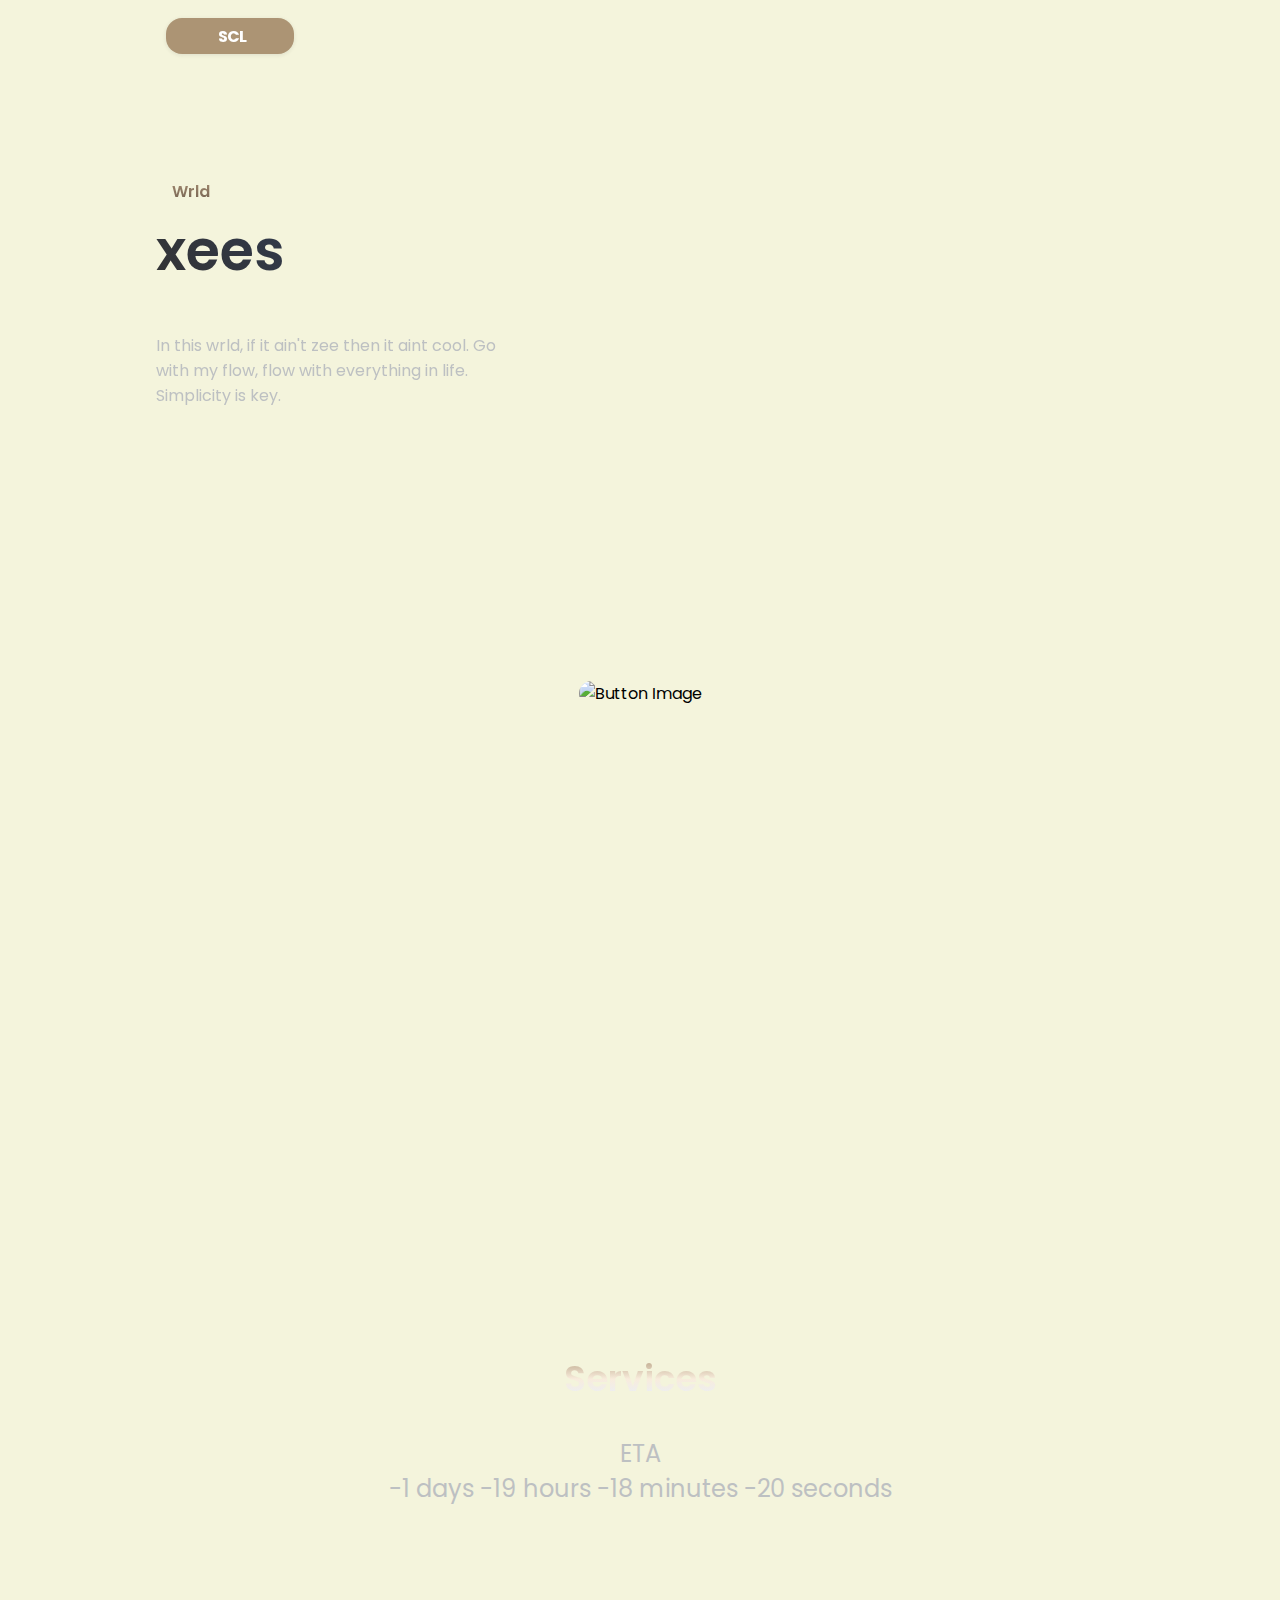
==== index.html @ 21dae61b "Merge pull request #1 from ocdingmcodes/glitch" ====
<!DOCTYPE html>
    <html lang="en">
    <head>
          <script> 
 document.addEventListener("contextmenu", function(e){ 
 e.preventDefault(); 
 }, false); 
 document.addEventListener("keydown", function(e) { 

 if (e.ctrlKey && e.shiftKey && e.keyCode == 73) { 
 disabledEvent(e); 
 } 
 
 if (e.ctrlKey && e.shiftKey && e.keyCode == 74) { 
 disabledEvent(e); 
 } 
  
 if (e.keyCode == 83 && (navigator.platform.match("Mac") ? e.metaKey : e.ctrlKey)) { 
 disabledEvent(e); 
 } 
 
 if (e.ctrlKey && e.keyCode == 85) { 
 disabledEvent(e); 
 } 
 
 if (event.keyCode == 123) { 
 disabledEvent(e); 
 } 

 if (e.ctrlKey && event.keyCode == 67) { 
 disabledEvent(e); 
 } 
 }, false); 
 function disabledEvent(e){ 
 if (e.stopPropagation){ 
 e.stopPropagation(); 
 } else if (window.event){ 
 window.event.cancelBubble = true; 
 } 
 e.preventDefault(); 
 return false; 
 }</script> 
        <meta charset="UTF-8">
        <meta name="viewport" content="width=device-width, initial-scale=1.0">
      <meta name="author" content="zee's world" />
      <meta name="description" content="stay eezy. yeezy taught me." />
        <meta
      name="stay eezy. yeezy taught me."
      content=""
    />

        <!--=============== FAVICON ===============-->
        <link rel="shortcut icon" href="https://i.pinimg.com/564x/1e/d5/da/1ed5da701bf3bb2637931feaf5e7d3af.jpg" type="image/x-icon">

        <!--=============== REMIX ICONS ===============-->
        <link href="https://cdn.jsdelivr.net/npm/remixicon@2.5.0/fonts/remixicon.css" rel="stylesheet">

        <!--=============== CSS ===============-->
        <link rel="stylesheet" href="/sprinkle-cuvbn-pubp/css/styles.css">

        <title>zee's world</title>
    </head>
    <body>
        <!--==================== HEADER ====================-->
        <header class="header" id="header">
            <nav class="nav container">
                <a href="https://www.instagram.com/xeeswrld/" target="_blank" class="nav__logo">
                    <i class="ri-at-line nav__logo-icon"></i> scl
                </a>

               <!-- <div class="nav__menu" id="nav-menu">
                    <ul class="nav__list">
                        <li class="nav__item">
                            <a href="#home" class="nav__link active-link">Home</a>
                        </li>
                        <li class="nav__item">
                            <a href="#about" class="nav__link">About</a>
                        </li>
                        <li class="nav__item">
                            <a href="#personality" class="nav__link">Personality</a>
                        </li>
                        <li class="nav__item">
                            <a href="#qotd" class="nav__link">QOTD</a>
                        </li>
                     
                    </ul>

                    <div class="nav__close" id="nav-close">
                        <i class="ri-close-line"></i>
                    </div>
                </div>

             <!--   <div class="nav__btns">
                    <!-- Theme change button -->
                    <!--<i class="ri-moon-line change-theme" id="theme-button"></i>

                    <div class="nav__toggle" id="nav-toggle">
                        <i class="ri-menu-line"></i>
                    </div>
                </div>-->
            </nav>
        </header>

        <main class="main">
            <!--==================== HOME ====================-->
            <section class="home" id="home">
                <div class="home__container container grid">
          
                   <img src="https://cdn.glitch.global/6d8ff60f-4ec3-49e2-a4de-f798f903381b/thumbnails%2F4777f201-30ab-483e-afba-2df6048696b3.image.png?1700680398697" alt="" class="home__img">


                    <div class="home__data">
                        <h1 class="home__title">
                            Wrld <br>
                        </h1>
                       <h1 class="home__subtitle">
                            xees<br>
                        </h1>
                        <p class="home__description">
                           In this wrld, if it ain't zee then it aint cool. Go with my flow, flow with everything in life. Simplicity is key.
                        </p>
                        <!--<a href="#about" class="button button--flex">
                            Explore <i class="ri-arrow-right-down-line button__icon"></i>
                        </a>-->
                       <a href="https://linktr.ee/justaboynick" target="_blank" class="container-imb button--flex">
                      
                        <!--     <div class="container-imb">
    <button class="image-button" onclick="handleButtonClick()">
      <img src="https://cdn.glitch.global/6d8ff60f-4ec3-49e2-a4de-f798f903381b/20c9ec3f-4c88-4974-85bb-d3c38da9d632.image.png?1700669060610" alt="Button Image">
    </button>
  </div>-->
                          <div class="home__social">
                    
                     
                  
                             
                            </a>
                 
     </div>
                   
                </div>
          
                   <div class="home__social">
                      
                        <div class="home__social-links">
                            <!--<a href="https://www.instagram.com/cynnick" target="_blank" class="home__social-link">
                                <i class="ri-instagram-fill"></i>
                            </a>-->
                         
                        </div>
                    </div>
            </section>

      <section class="sponsor section">
                <div class="sponsor__container container grid">
                    <a href="https://locket.camera/links/dGJDejex2ACaZSJv5" target="_blank" class="container-imb button--flex">
                      
                             <div class="container-imb">
    <button class="image-button" onclick="handleButtonClick()">
      <img src="https://cdn.glitch.global/6d8ff60f-4ec3-49e2-a4de-f798f903381b/thumbnails%2F1a58cb96-5680-496c-bc19-79834a83aef6.image.png?1700661611940" alt="Button Image">
    </button>
  </div>
                  
                    
                 <!--   <img src="https://i.pinimg.com/originals/0d/94/5d/0d945d4a1fdce3ef44b866c3ef58f9b9.jpg" alt="" class="sponsor__img" href="https://youtube.com">
                    <img src= "https://cdn.glitch.global/6d8ff60f-4ec3-49e2-a4de-f798f903381b/2ce4e04d3d82b75c3d58d47f32632218.jpg?v=1669480795972" alt="" class="sponsor__img">
                    <img src="https://cdn.glitch.global/1dd1342c-3337-495d-bedc-81e56011f1c3/C219C3F2-691F-42A8-9723-A7BB6080ACED.jpeg?v=1668520143405" alt="" class="sponsor__img">
                    <img src="https://cdn.glitch.global/1dd1342c-3337-495d-bedc-81e56011f1c3/7ED66693-523E-4662-87D7-F346CA0960AF.jpeg?v=1668522975378" alt="" class="sponsor__img">-->
                </div>
                       
                            </a>
                 
            </section>
              
              
              
              
              
              
              
              
              
              
              
              
                   
      
      
      

     



      <!--==================== QUESTIONS ====================-->
            <section class="questions section" id="faqs">
                <h2 class="section__title-center questions__title container">
                   
                </h2>

                <div class="questions__container container grid">
                    <div class="questions__group">
                        <div class="questions__item">
                            <header class="questions__header">
                                <i class="ri-fingerprint-line questions__icon"></i>
                                <h3 class="questions__item-title">
                                   Why do I always code?
                                </h3>
                            </header>

                            <div class="questions__content">
                                <p class="questions__description">
                                   It's my escape from life sometimes, other times financial and other fun
                                </p>
                            </div>
                        </div>

                        <div class="questions__item">
                            <header class="questions__header">
                                <i class="ri-fingerprint-line questions__icon"></i>
                                <h3 class="questions__item-title">
                                    Am I anti-social?
                                </h3>
                            </header>

                            <div class="questions__content">
                                <p class="questions__description">
                                    Sometimes. depends on da mood, place and typa ppl
                                </p>
                            </div>
                        </div>

                        <div class="questions__item">
                            <header class="questions__header">
                                <i class="ri-fingerprint-line questions__icon"></i>
                                <h3 class="questions__item-title">
                                    Which school do you go to?
                                </h3>
                            </header>

                            <div class="questions__content">
                                <p class="questions__description">
                                   Kingston College the worst prolly
                                </p>
                            </div>
                        </div>
                    </div>

                    <div class="questions__group">
                        <div class="questions__item">
                            <header class="questions__header">
                                <i class="ri-fingerprint-line questions__icon"></i>
                                <h3 class="questions__item-title">
                                   How old are you?
                                </h3>
                            </header>

                            <div class="questions__content">
                                <p class="questions__description">
                                    15 soon
                                </p>
                            </div>
                        </div>

                      
                       
                    </div>
                </div>
            </section>
              
              
              
              
              
              
              
              
              
              
              
              
              

              
              
              
              
              
              
              
              
            <!--==================== STEPS ====================-->
        
              
              
              
              
    <style>      
        
              .section__title-center{
  font-size: var(--h1-font-size);
  margin-bottom: var(--mb-2);
  line-height: 140%;
 background: linear-gradient(to bottom, #ac9474, #f8ecdc 50%, #eee 75%, #333 75%);
               
  color: transparent;
  -webkit-background-clip: text;
  background-clip: text;
}

.section__title-center{
  text-align: center;
}
      </style>    
              
             <section class="product section container" id="personality">
                <h2 class="section__title-center">
                    Services
                </h2>
               
               <style>
  

    #countdown {
      font-size: 24px;
      text-align: center;
    }
  </style>

  <div id="countdown"></div>

  <script>
    // Function to calculate the time until the next Saturday
    function calculateTimeUntilSaturday() {
      const now = new Date();
      const daysUntilSaturday = (7 - now.getDay() + 7) % 7; // 6 represents Saturday
      const nextSaturday = new Date(now.getFullYear(), now.getMonth(), now.getDate() + daysUntilSaturday, 0, 0, 0);
      const timeUntilSaturday = nextSaturday - now;

      return timeUntilSaturday;
    }

    // Function to update the countdown
    function updateCountdown() {
      const countdownElement = document.getElementById('countdown');
      const timeUntilSaturday = calculateTimeUntilSaturday();

      const days = Math.floor(timeUntilSaturday / (1000 * 60 * 60 * 24));
      const hours = Math.floor((timeUntilSaturday % (1000 * 60 * 60 * 24)) / (1000 * 60 * 60));
      const minutes = Math.floor((timeUntilSaturday % (1000 * 60 * 60)) / (1000 * 60));
      const seconds = Math.floor((timeUntilSaturday % (1000 * 60)) / 1000);

      countdownElement.innerHTML = `ETA<br>${days} days ${hours} hours ${minutes} minutes ${seconds} seconds`;

      // Update the countdown every second
      setTimeout(updateCountdown, 1000);
    }

    // Initial call to start the countdown
    updateCountdown();
  </script>
              </section>
              
           

            <!--==================== CONTACT ====================-->
            <section class="contact section container" id="contact">                
                <div class="contact__container grid">
                 
                    <div class="contact__box">
                     
                      
                     

                      <!-- <a href="https://www.youtube.com/watch?v=ooAmMKrYRHI&t=639s" target="_blank" class="footer__logo">
                          
                        <i class="ri-fullscreen-line footer__logo-icon"></i> ye24
                    </a>-->
                      
                  
                     
                    </div>

                    <!--<form action="" class="contact__form">
                        <div class="contact__inputs">
                            <div class="contact__content">
                                <input type="email" placeholder=" " class="contact__input">
                                <label for="" class="contact__label">Email</label>
                            </div>

                            <div class="contact__content">
                                <input type="text" placeholder=" " class="contact__input">
                                <label for="" class="contact__label">Subject</label>
                            </div>

                            <div class="contact__content contact__area">
                                <textarea name="message" placeholder=" " class="contact__input"></textarea>                              
                                <label for="" class="contact__label">Message</label>
                            </div>
                        </div>

                        <button class="button button--flex">
                            Send Message
                            <i class="ri-arrow-right-up-line button__icon"></i>
                        </button>
                    </form>-->
                </div>
            </section>
        </main>

        <!--==================== FOOTER ====================
        <footer class="footer section">
            <div class="footer__container container grid">
                <div class="footer__content">
                   

                   <!-- <h3 class="footer__title">
                        Subscribe to our newsletter <br> to stay update
                    </h3>

                    <div class="footer__subscribe">
                        <input type="email" placeholder="Enter your email" class="footer__input">

                        <button class="button button--flex footer__button">
                            Subscribe
                            <i class="ri-arrow-right-up-line button__icon"></i>
                        </button>
                    </div>
                </div>

             
               

                <div class="footer__content">
                   

                   
                </div>
            </div>

        </footer>-->
        
        <!--=============== SCROLL UP ===============-->
       
        <!--=============== SCROLL REVEAL ===============-->
        <script src="/sprinkle-cuvbn-pubp/js/scrollreveal.min.js"></script>
        
        <!--=============== MAIN JS ===============-->
        <script src="/sprinkle-cuvbn-pubp/js/main.js"></script>
    </body>
</html>
---- sprinkle-cuvbn-pubp/css/styles.css ----
/*=============== GOOGLE FONTS ===============*/
@import url('https://fonts.googleapis.com/css2?family=Poppins:wght@400;500;600;700&display=swap');
@import url("https://fonts.googleapis.com/css2?family=Space+Grotesk:wght@400;500;700&display=swap");
/*=============== VARIABLES CSS ===============*/
:root {
 --header-height: 3rem;
  /*========== Colors =======
  ===*/
  --first-color: #0c0c0c;
  --hue-color: 206;
  --black-color: hsl(var(--hue-color), 4%, 4%);
  --black-color-alt: hsl(var(--hue-color), 4%, 8%);
  --title-color: hsl(var(--hue-color), 4%, 95%);
  --text-color: hsl(var(--hue-color), 4%, 75%);
  --text-color-light: brown;/*hsl(var(--hue-color), 4%, 65%);*/
  --white-color: #FFF;
  --brown-color: #ac9474;
  --body-color: hsl(var(--hue-color), 4%, 6%);
  --container-color: hsl(var(--hue-color), 4%, 10%);
  --text-gradient: linear-gradient(#FFD5AA, hsl(var(--hue-color), 4%, 8%));
  --scroll-thumb-color: hsl(var(--hue-color), 4%, 16%);
  --scroll-thumb-color-alt: hsl(var(--hue-color), 4%, 20%);

  /*========== Font and typography ==========*/
  /*.5rem = 8px | 1rem = 16px ...*/
  --body-font: 'Poppins', sans-serif;
  --big-font-size: 2rem;
  --h1-font-size: 1.5rem;
  --h2-font-size: 1.25rem;
  --h3-font-size: 1rem;
  --normal-font-size: .938rem;
  --small-font-size: .813rem;
  --smaller-font-size: .75rem;

  /*========== Font weight ==========*/
  --font-medium: 500;
  --font-semi-bold: 600;

  /*========== Margenes Bottom ==========*/
  /*.5rem = 8px | 1rem = 16px ...*/
  --mb-0-5: .5rem;
  --mb-0-75: .75rem;
  --mb-1: 1rem;
  --mb-1-5: 1.5rem;
  --mb-2: 2rem;
  --mb-2-5: 2.5rem;

  /*========== z index ==========*/
  --z-tooltip: 10;
  --z-fixed: 100;
}

/* Responsive typography */
@media screen and (min-width: 968px) {
  :root {
    --big-font-size: 3.5rem;
    --h1-font-size: 2.25rem;
    --h2-font-size: 1.5rem;
    --h3-font-size: 1.25rem;
    --normal-font-size: 1rem;
    --small-font-size: .875rem;
    --smaller-font-size: .813rem;
  }
}

/*=============== BASE ===============*/
*{
  box-sizing: border-box;
  padding: 0;
  margin: 0;
}

html{
  scroll-behavior: smooth;
}

body,
button,
input,
textarea{
  font-family: var(--body-font);
  font-size: var(--normal-font-size);
}

body{
  margin: var(--header-height) 0 0 0;
  background-color: #f4f4dc;
  color: var(--text-color);
  transition: .4s; /*For animation dark mode*/
}

button{
  cursor: pointer;
  border: none;
  outline: none;
}

h1,h2,h3{
  color: var(--title-color);
  font-weight: var(--font-semi-bold);
}

ul{
  list-style: none;
}

a{
  text-decoration: none;
}

img{
  max-width: 100%;
  height: auto;
}

/*=============== THEME ===============*/
/*========== Variables Dark theme ==========*/
body.dark-theme{
  --first-color-dark: hsl(var(--hue), 8%, 20%);
  --title-color: hsl(var(--hue), 4%, 95%);
  --text-color: hsl(var(--hue), 4%, 75%);
  --body-color: hsl(var(--hue), 8%, 12%);
  --container-color: hsl(var(--hue), 8%, 16%);
}

/*========== Button Dark/Light ==========*/
.change-theme{
  color: var(--title-color);
  font-size: 1.15rem;
  cursor: pointer;
}

.nav__btns{
  display: inline-flex;
  align-items: center;
  column-gap: 1rem;
}

/*========== 
Color changes in some parts of 
the website, in dark theme 
==========*/

.dark-theme .steps__bg,
.dark-theme .questions{
  background-color: var(--first-color-dark);
}

.dark-theme .product__circle,
.dark-theme .footer__subscribe{
  background-color: var(--container-color);
}

.dark-theme .scroll-header{
  box-shadow: 0 1px 4px hsla(var(--hue), 4%, 4%, .3);
}

/*=============== REUSABLE CSS CLASSES ===============*/
.section{
  padding: 5.5rem 0 1rem;
}

.section__title,
.section__title-center{
  font-size: var(--h1-font-size);
  margin-bottom: var(--mb-2);
  line-height: 140%;
  background: var(--text-gradient);
  color: transparent;
  -webkit-background-clip: text;
  background-clip: text;
}

.section__title-center{
  text-align: center;
}

var(--bigger-font-size);

.section__title-gradient {
  background: var(--text-gradient);
  color: transparent;
  -webkit-background-clip: text;
  background-clip: text;
}


.container{
  max-width: 968px;
  margin-left: var(--mb-1-5);
  margin-right: var(--mb-1-5);
}

.grid{
  display: grid;
}

.main{
  overflow: hidden; /*For animation*/
}

/*=============== HEADER ===============*/
.header{
  width: 100%;
 background: transparent;
  position: fixed;
  top: 0;
  left: 0;
  z-index: var(--z-fixed);
  transition: .4s; /*For animation dark mode*/
}

/*=============== NAV ===============*/
.nav{
  height: var(--header-height);
  display: flex;
  justify-content: space-between;
  align-items: center;
}

.nav__logo,
.nav__toggle,
.nav__close{
  color: var(--title-color);
}

.nav__logo{
  text-transform: uppercase;
  font-weight: 700;
  letter-spacing: -1px;
  display: inline-flex;
  align-items: center;
  column-gap: .5rem;
  transition: .3s;
  color: white;
   display: flex;
   margin: 10px;
              padding: 1.15rem 3rem;
  height: 1.75rem;
 
            text-align: center;
            transition: 0.5s;
            background-size: 200% auto;
  align-items: center;
  border-radius: 1rem;
  column-gap: .25rem;
  box-shadow: 0 1px 4px hsla(0, 4%, 15%, .1);
  
  background: var(--brown-color);
  svg {
    height: 45px;
    left: 0;
    position: absolute;
    top: 0; 
    width: 100%; 
  }
  
  rect {
    fill: none;
    stroke: #fff;
    stroke-width: 2;
    stroke-dasharray: 422, 0;
    transition: all 0.35s linear;
  }
}

.nav__logo-icon{
  font-size: 1.15rem;
  color: white;
}

.nav__logo:hover{
  color: var(--first-color);
}

.nav__toggle{
  display: inline-flex;
  font-size: 1.25rem;
  cursor: pointer;
}

@media screen and (max-width: 767px){
  .nav__menu{
    position: fixed;
    background-color: var(--container-color);
    width: 80%;
    height: 100%;
    top: 0;
    right: -100%;
    box-shadow: -2px 0 4px hsla(var(--hue), 24%, 15%, .1);
    padding: 4rem 0 0 3rem;
    border-radius: 1rem 0 0 1rem;
    transition: .3s;
    z-index: var(--z-fixed);
  }
}

.nav__close{
  font-size: 1.5rem;
  position: absolute;
  top: 1rem;
  right: 1.25rem;
  cursor: pointer;
}

.nav__list{
  display: flex;
  flex-direction: column;
  row-gap: 1.5rem;
}

.nav__link{
  color: var(--title-color);
  font-weight: var(--font-medium);
   background: var(--text-gradient);
  color: transparent;
  -webkit-background-clip: text;
  background-clip: text;
  transition: .4s;
 /* transition: .3s;*/
}

.nav__logo:hover {
  color: white;
   display: flex;
   margin: 10px;
              padding: 1.15rem 3rem;
  height: 5.75rem;
 
            text-align: center;
            transition: 0.5s;
            background-size: 200% auto;
  align-items: center;
  border-radius: 15px 15px 30px 30px;
  column-gap: .25rem;
  box-shadow: 0 1px 4px hsla(0, 4%, 15%, .1);
  
 background-image: url("https://cdn.glitch.global/6d8ff60f-4ec3-49e2-a4de-f798f903381b/thumbnails%2F92f9d548-0ed5-4665-bbc3-64623bc8d3f6.image.png?1700661458854");
  svg {
    height: 45px;
    left: 0;
    position: absolute;
    top: 0; 
    width: 100%; 
  }
  
  rect {
    fill: none;
    stroke: #fff;
    stroke-width: 2;
    stroke-dasharray: 422, 0;
    transition: all 0.35s linear;
  }
}

.nav__logo:active {
  color: white;
   display: flex;
   margin: 10px;
              padding: 1.15rem 3rem;
  height: 5.75rem;
 
            text-align: center;
            transition: 0.5s;
            background-size: 200% auto;
  align-items: center;
  border-radius: 15px 15px 30px 30px;
  column-gap: .25rem;
  box-shadow: 0 1px 4px hsla(0, 4%, 15%, .1);
  
  background-image: url("https://cdn.glitch.global/6d8ff60f-4ec3-49e2-a4de-f798f903381b/thumbnails%2F92f9d548-0ed5-4665-bbc3-64623bc8d3f6.image.png?1700661458854");
  svg {
    height: 45px;
    left: 0;
    position: absolute;
    top: 0; 
    width: 100%; 
  }
  
  rect {
    fill: none;
    stroke: #fff;
    stroke-width: 2;
    stroke-dasharray: 422, 0;
    transition: all 0.35s linear;
  }
}
/*
.nav__link:hover {
  background: var(--white-color);
  color: transparent;
  -webkit-background-clip: text;
  background-clip: text;
}
*/

/*=========IMAGE COLLAGE========*/
.gallery {
    display: grid;
    grid-template-columns: repeat(8, 1fr);
    grid-template-rows: repeat(8, 5vw);
    grid-gap: 15px;
}

.gallery__img {
    width: 100%;
    height: 100%;
    object-fit: cover;
}

/* Show menu */
.show-menu{
  right: 0;
}

/* Change background header */
.scroll-header{
  /* From https://css.glass */
background: #f4f4dc;

}

/* Active link */
.active-link{
  position: relative;
  background: var(--white-color);
  color: transparent;
  -webkit-background-clip: text;
  background-clip: text;

}

.active-link::after{
  content: '';
  position: absolute;
  bottom: -.5rem;
  left: 0;
  width: 50%;
  height: 2px;
   background: var(--white-color);
  color: transparent;
  -webkit-background-clip: text;
  background-clip: text;
}

/*=============== SPONSOR ===============*/
.sponsor__img {
  width: 90px;
  border-radius: 50px;
}

.sponsor__container {
  grid-template-columns: repeat(auto-fit, minmax(110px, 1fr));
  row-gap: 2rem;
  justify-items: center;
  align-items: center;
}

/*=============== HOME ===============*/
.home{
  padding: 3.5rem 0 2rem;
}

.home__container{
  position: relative;
  row-gap: 2rem;
}

.home__img{
  width: 100;
  justify-self: center;
  border-radius: 50px 15px 30px 50px;;
}

/*.home__title{
  font-size: var(--big-font-size);
  line-height: 140%;
  margin-bottom: var(--mb-1);
}*/
.home__title {
  position: absolute;
  top: -4rem;
  left: 1rem;
  line-height: 6rem;
  font-size: var(--biggest-font-size);
  background: linear-gradient(#FFD5AA, hsl(var(--hue-color), 4%, 8%));
  color: transparent;
  -webkit-background-clip: text;
  background-clip: text;
}

.home__subtitle {
  font-size: var(--big-font-size);
  margin-bottom: var(--mb-2-5);
   background: linear-gradient(45deg,#333333, #303c54, #f8ecdc);
      -webkit-background-clip: text;
      color: transparent;
}


    .image-button {
      background: none;
      border: none;
      cursor: pointer;
     animation: floatAnimation 1s infinite alternate;
    }

    @keyframes floatAnimation {
      0% {
        transform: translateY(0);
      }
      100% {
        transform: translateY(-10px);
      }
    }

    /* Optional styling for better visibility */
    .image-button img {
   
        width: 100px;
  border-radius: 30px;
  justify-self: center;
      height: auto;
      transition: transform 0.3s ease-in-out;
    }

    .image-button:hover img {
      transform: scale(1.1);
    }

 .container-imb {
      text-align: center;
    }

.home__description{
  margin-bottom: var(--mb-2-5);
}

.home__social{
  position: absolute;
  top: 2rem;
  right: -1rem;
  display: grid;
  justify-items: center;
  row-gap: 3.5rem;
}

.home__social-follow{
  font-weight: var(--font-medium);
  font-size: var(--smaller-font-size);
    background: linear-gradient(#FFD5AA, hsl(var(--hue-color), 4%, 8%));
  color: transparent;
  -webkit-background-clip: text;
  background-clip: text;
  position: relative;
  transform: rotate(90deg);
}

.home__social-follow::after{
  content: '';
  position: absolute;
  width: 1rem;
  border-radius: 50px;
  height: 2px;
  color: linear-gradient(#FFD5AA, hsl(var(--hue-color), 4%, 8%));
 
  right: -45%;
  top: 50%;
}

.home__social-links{
  display: inline-flex;
  flex-direction: column;
  row-gap: .25rem;
}

.home__social-link{
  font-size: 1rem;
   color: #b09474;
  transition: .3s;
}

.home__social-link:hover{
  transform: translateX(.25rem);
}

/*=============== BUTTONS ===============*/
.button{
  display: inline-block;
  background-color: var(--first-color);
  color: #FFF;
  padding: 1rem 1.75rem;
  border-radius: .5rem;
  font-weight: var(--font-medium);
  transition: .3s;
}

.button:hover{
  background-color: #7d6b57;
}

.button__icon{
  transition: .3s;
}

/*.button:hover .button__icon{
  transform: translateX(.25rem);
}*/

.button--flex{
  display: inline-flex;
  align-items: center;
  column-gap: .5rem;
}

.button--link{
  font-weight: var(--font-medium);
}
/*
.button--link:hover .button__icon{
  transform: translateX(.25rem);
}*/

/*=============== ABOUT ===============*/
.about__container{
  row-gap: 2rem;
}

.about__img{
  width: 280px;
  border-radius: 30px;
  justify-self: center;
}

.about__title{
  margin-bottom: var(--mb-1);
}

.about__description{
  margin-bottom: var(--mb-2);
}

.about__details{
  display: grid;
  row-gap: 1rem;
  margin-bottom: var(--mb-2-5);
}

.about__details-description{
  display: inline-flex;
  column-gap: .5rem;
  font-size: var(--small-font-size);
}

.about__details-icon{
  font-size: 1rem;
  color: white;
  margin-top: .15rem;
}




.card {
  position: relative;
  width: 256px;
  background-color: var(--black-color);
  padding: 1.25rem 2rem 3rem;
  border-radius: 1.5rem;
  text-align: center;
  box-shadow: 0 4px 16px hsla(29, 75%, 8%, 0.2);
}
.card__img {
  width: 96px;
  border-radius: 50%;
}
.card__border {
  width: 110px;
  height: 110px;
  border: 2px solid var(--first-color);
  border-radius: 50%;
  display: grid;
  place-items: center;
  margin: 0 auto 0.75rem;
}
.card__name {
  color: var(--first-color);
  font-size: var(--h3-font-size);
  font-weight: 500;
}
.card__profession {
  color: var(--text-color);
  font-size: var(--smaller-font-size);
  font-weight: 500;
}
.card__social {
  width: 200px;
  background-color: var(--first-color);
  padding: 0.75rem;
  border-radius: 3rem;
  text-align: initial;
  box-shadow: 0 8px 24px hsla(29, 75%, 56%, 0.3);
  position: absolute;
  left: 0;
  right: 0;
  bottom: -1.75rem;
  margin: 0 auto;
  overflow: hidden;
  transform-origin: 18px 17px;
}
.card__social-control {
  position: relative;
  transform-origin: 18px 18px;
  transition: transform 0.45s ease;
  transform: rotate(0);
}
.card__social-toggle {
  display: inline-flex;
  background-color: var(--black-color);
  color: var(--first-color);
  font-size: 1.25rem;
  padding: 0.5rem;
  border-radius: 50%;
  cursor: pointer;
  position: relative;
  z-index: 10;
}
.card__social-text {
  display: block;
  color: var(--black-color);
  font-size: var(--smaller-font-size);
  font-weight: 500;
}
.card__social-list {
  display: inline-flex;
  column-gap: 0.75rem;
  transform: rotate(135deg);
  transform-origin: 18px 17px;
}
.card__social-link {
  display: inline-flex;
  background-color: var(--first-color-light);
  color: var(--black-color);
  font-size: 1.25rem;
  padding: 6px;
  border-radius: 50%;
}
.card__social-text, .card__social-list {
  position: absolute;
  top: 0;
  left: 0;
  right: 0;
  padding-left: 3.1rem;
}
.card__social-text {
  top: 0.5rem;
}

/* Rotate social */
.animation .card__social-control {
  transform: rotate(-135deg);
}

/* Up animation */
.card__social.animation {
  animation: up-animation 1s ease-in-out forwards;
}

@keyframes up-animation {
  0%, 100% {
    transform: rotate(0);
  }
  50%, 60% {
    transform: rotate(-3deg);
  }
  88% {
    transform: rotate(1deg);
  }
}
/* Down animation */
.card__social.down-animation {
  animation: down-animation 1s ease-in-out forwards;
}

@keyframes down-animation {
  0%, 100% {
    transform: rotate(0);
  }
  50%, 60% {
    transform: rotate(6deg);
  }
  88% {
    transform: rotate(-1deg);
  }
}


/*=============== STEPS ===============*/
.steps__bg{
  background-color: var(--first-color);
  padding: 3rem 2rem 2rem;
  border-radius: 1rem;
}

.steps__container{
  gap: 2rem;
  padding-top: 1rem;
}

.steps__title{
  color: #FFF;
}

.steps__card{
  background-color: var(--container-color);
  padding: 2.5rem 3rem 2rem 1.5rem;
  border-radius: 1rem;
}

.steps__card-number{
  display: inline-block;
  background-color: var(--first-color-alt);
  color: #FFF;
  padding: .5rem .75rem;
  border-radius: .25rem;
  font-size: var(--h2-font-size);
  margin-bottom: var(--mb-1-5);
  transition: .3s;
}

.steps__card-title{
  font-size: var(--h3-font-size);
  margin-bottom: var(--mb-0-5);
}

.steps__card-description{
  font-size: var(--small-font-size);
}

.steps__card:hover .steps__card-number{
  transform: translateY(-.25rem);
}

/*=============== PRODUCTS ===============*/
.product__description{
  text-align: center;
}

.product__container{
  padding: 3rem 0;
  grid-template-columns: repeat(2, 1fr);
  gap: 2.5rem 3rem;
}

.product__card{
  display: grid;
  position: relative;
}

.product__img{
  position: relative;
  width: 120px;
  border-radius: 1rem;
  justify-self: center;
  margin-bottom: var(--mb-0-75);
  transition: .3s;
}

.product__title,
.product__price{
  font-size: var(--small-font-size);
  font-weight: var(--font-semi-bold);
  color: var(--title-color);
}

.product__title{
  margin-bottom: .25rem;
}

.product__button{
  position: absolute;
  right: 0;
  bottom: 0;
  background-color: transparent;
  color: #FFF;
  padding: .25rem;
  border-radius: .35rem;
  font-size: 1.15rem;
}

.product__button:hover{
  background-color: var(--first-color-alt);
}

.product__circle{
  width: 90px;
  height: 90px;
  background-color: var(--first-color-lighten);
  border-radius: 50%;
  position: absolute;
  top: 18%;
  left: 5%;
}

.product__card:hover .product__img{
  transform: translateY(-.5rem);
}

/*=============== QUESTIONS ===============*/
.questions{
  background-color: var(--first-color-lighten);
}

.questions__container{
  gap: 1.5rem;
  padding: 1.5rem 0;
}

.questions__group{
  display: grid;
  row-gap: 1.5rem;
}

.questions__item{
  background-color: #898989;
  border-radius: 4rem;
  border-radius: 2.25rem;
}

.questions__item-title{
  font-size: var(--small-font-size);
  font-weight: var(--font-medium);
}

.questions__icon{
  font-size: 1.25rem;
  color: var(--title-color);
}

.questions__description{
  font-size: var(--smaller-font-size);
  padding: 0 1.25rem 1.25rem 2.5rem;
}

.questions__header{
  display: flex;
  align-items: center;
  column-gap: .5rem;
  padding: .75rem .5rem;
  cursor: pointer;
}

.questions__content{
  overflow: hidden;
  height: 0;
}

.questions__item,
.questions__header,
.questions__item-title,
.questions__icon,
.questions__description,
.questions__content{
  transition: .3s;
  border-radius: 1rem;
}

.questions__item:hover{
   
  background-color: #898989;
  box-shadow: 0 2px 8px hsla(var(--hue), 4%, 15%, .15);
}

/*Rotate icon, change color of titles and background*/
.accordion-open .questions__header,
.accordion-open .questions__content{
 /* From https://css.glass */
background: #898989;



}

.accordion-open .questions__item-title,
.accordion-open .questions__description,
.accordion-open .questions__icon{
  color: #FFF;
}
/*
.accordion-open .questions__icon{
  transform: rotate(45deg);
}
*/
/*=============== CONTACT ===============*/
.contact__container{
  row-gap: 3.5rem;
}

.contact__data{
  display: grid;
  row-gap: 2rem;
}

.contact__subtitle{
  font-size: var(--normal-font-size);
  font-weight: var(--font-medium);
  color: var(--text-color);
  margin-bottom: var(--mb-0-5);
}

.contact__description{
  display: inline-flex;
  align-items: center;
  column-gap: .5rem;
  color: var(--title-color);
  font-weight: var(--font-medium);
}

.contact__icon{
  font-size: 1.25rem;
}

.contact__inputs{
  display: grid;
  row-gap: 2rem;
  margin-bottom: var(--mb-2-5);
}

.contact__content{
  position: relative;
  height: 3rem;
  border-bottom: 1px solid var(--text-color-light);
}

.contact__input{
  position: absolute;
  top: 0;
  left: 0;
  width: 100%;
  height: 100%;
  padding: 1rem 1rem 1rem 0;
  background: none;

  color: var(--text-color);

  
  border: none;
  outline: none;
  z-index: 1;
}

.contact__label{
  position: absolute;
  top: .75rem;
  width: 100%;
  font-size: var(--small-font-size);
  color: var(--text-color-light);
  transition: .3s;
}

.contact__area{
  height: 7rem;
}

.contact__area textarea{
  resize: none;
}

/*Input focus move up label*/
.contact__input:focus + .contact__label{
  top: -.75rem;
  left: 0;
  font-size: var(--smaller-font-size);
  z-index: 10;
}

/*Input focus sticky top label*/
.contact__input:not(:placeholder-shown).contact__input:not(:focus) + .contact__label{
  top: -.75rem;
  font-size: var(--smaller-font-size);
  z-index: 10;
}

/*=============== FOOTER ===============*/
.footer__container{
  row-gap: 3rem;
}

.footer__logo{
  display: inline-flex;
  align-items: center;
  column-gap: .5rem;
  color: var(--title-color);
  text-transform: uppercase;
  font-weight: 700;
  letter-spacing: -1px;
  margin-bottom: var(--mb-2-5);
  transition: .3s;
}

.footer__logo-icon{
  font-size: 1.15rem;
  color: white;
}

.footer__logo:hover{
  color: white;
}

.footer__title{
  font-size: var(--h3-font-size);
  margin-bottom: var(--mb-1-5);
}

.footer__subscribe{
  background-color: var(--first-color-lighten);
  padding: .75rem;
  display: flex;
  justify-content: space-between;
  border-radius: .5rem;
}

.footer__input{
  width: 70%;
  padding: 0 .5rem;
  background: none;
  color: var(--text-color);
  border: none;
  outline: none;
}

.footer__button{
  padding: 1rem;
}

.footer__data{
  display: grid;
  row-gap: .75rem;
}

.footer__information{
  font-size: var(--small-font-size);
}

.footer__social{
  display: inline-flex;
  column-gap: .75rem;
}

.footer__social-link{
  font-size: 1rem;
  color: var(--text-color);
  transition: .3s;
}

.footer__social-link:hover{
  transform: translateY(-.25rem);
}

.footer__cards{
  display: inline-flex;
  align-items: center;
  column-gap: .5rem;
}
.footer__card{
  width: 35px;
}

.footer__copy{
  text-align: center;
  font-size: var(--smaller-font-size);
  color: var(--text-color-light);
  margin: 5rem 0 1rem;
}

/*=============== SCROLL UP ===============*/
.scrollup{
  position: fixed;
  background-color: var(--first-color);
  right: 1rem;
  bottom: -30%;
  display: inline-flex;
  padding: .5rem;
  border-radius: .25rem;
  z-index: var(--z-tooltip);
  opacity: .8;
  transition: .4s;
}

.scrollup__icon{
  font-size: 1rem;
  color: #FFF;
}

.scrollup:hover{
  background-color: var(--first-color-alt);
  opacity: 1;
}

/* Show Scroll Up*/
.show-scroll{
  bottom: 3rem;
}

/*=============== SCROLL BAR ===============*/
::-webkit-scrollbar{
  width: .6rem;
  background: hsl(var(--hue), 4%, 53%);
}

::-webkit-scrollbar-thumb{
  background: hsl(var(--hue), 4%, 29%);
  border-radius: .5rem;
}

/*=============== BREAKPOINTS ===============*/
/* For small devices */
@media screen and (max-width: 320px){
  .container{
    margin-left: var(--mb-1);
    margin-right: var(--mb-1);
  }

  .home__img{
    width: 180px;
  }
  .home__title{
    font-size: var(--h1-font-size);
  }

  .steps__bg{
    padding: 2rem 1rem;
  }
  .steps__card{
    padding: 1.5rem;
  }

  .product__container{
    grid-template-columns: .6fr;
    justify-content: center;
  }
}

/* For medium devices */
@media screen and (min-width: 576px){
  .steps__container{
    grid-template-columns: repeat(2, 1fr);
  }

  .product__description{
    padding: 0 4rem;
  }
  .product__container{
    grid-template-columns: repeat(2, 170px);
    justify-content: center;
    column-gap: 5rem;
  }

  .footer__subscribe{
    width: 400px;
  }
}

@media screen and (min-width: 767px){
  body{
    margin: 0;
  }

  .nav{
    height: calc(var(--header-height) + 1.5rem);
    column-gap: 3rem;
  }
  .nav__toggle,
  .nav__close{
    display: none;
  }
  .nav__list{
    flex-direction: row;
    column-gap: 3rem;
  }
  .nav__menu{
    margin-left: auto;
  }

  .home__container,
  .about__container,
  .questions__container,
  .contact__container,
  .footer__container{
    grid-template-columns: repeat(2, 1fr);
  }
  
  .home{
    padding: 10rem 0 5rem;
  }
  .home__container{
    align-items: center;
  }
  .home__img{
    width: 280px;
    order: 1;
  }
  .home__social{
    top: 30%;
  }

  .questions__container{
    align-items: flex-start;
  }

  .footer__container{
    column-gap: 3rem;
  }
  .footer__subscribe{
    width: initial;
  }
}

/* For large devices */
@media screen and (min-width: 992px){
  .container{
    margin-left: auto;
    margin-right: auto;
  }

  .section{
    padding: 8rem 0 1rem;
  }
  .section__title,
  .section__title-center{
    font-size: var(--h1-font-size);
  }
  .sponsor__img {
    width: 100px;
  }
  .home{
    padding: 13rem 0 5rem;
  }
  .home__img{
    width: 350px;
  }
  .home__description{
    padding-right: 7rem;
  }

  .about__img{
    width: 380px;
  }

  .steps__container{
    grid-template-columns: repeat(3, 1fr);
  }
  .steps__bg{
    padding: 3.5rem 2.5rem;
  }
  .steps__card-title{
    font-size: var(--normal-font-size);
  }

  .product__description{
    padding: 0 16rem;
  }
  .product__container{
    padding: 4rem 0;
    grid-template-columns: repeat(3, 185px);
    gap: 4rem 6rem;
  }
  .product__img{
    width: 160px;
  }
  .product__circle{
    width: 110px;
    height: 110px;
  }
  .product__title,
  .product__price{
    font-size: var(--normal-font-size);
  }

  .questions__container{
    padding: 1rem 0 4rem;
  }
  .questions__title{
    text-align: initial;
  }
  .questions__group{
    row-gap: 2rem;
  }
  .questions__header{
    padding: 1rem;
  }
  .questions__description{
    padding: 0 3.5rem 2.25rem 2.75rem;
  }

  .footer__logo{
    font-size: var(--h3-font-size);
  }
  .footer__container{
    grid-template-columns: 1fr .5fr .5fr .5fr;
  }
  .footer__copy{
    margin: 7rem 0 2rem;
  }
}

@media screen and (min-width: 1200px){
  .home__social{
    right: -3rem;
    row-gap: 4.5rem;
  }
  .home__social-follow{
    font-size: var(--small-font-size);
  }
  .home__social-follow::after{
    width: 1.5rem;
    right: -60%;
  }
  .home__social-link{
    font-size: 1.15rem;
  }

  .about__container{
    column-gap: 7rem;
  }

  .scrollup{
    right: 3rem;
  }
}

/*=============== KEYFRAMES ===============*/
@keyframes floating {
  0% { transform: translate(0,  0px); }
  50%  { transform: translate(0, 15px); }
  100%   { transform: translate(0, -0px); }   
}
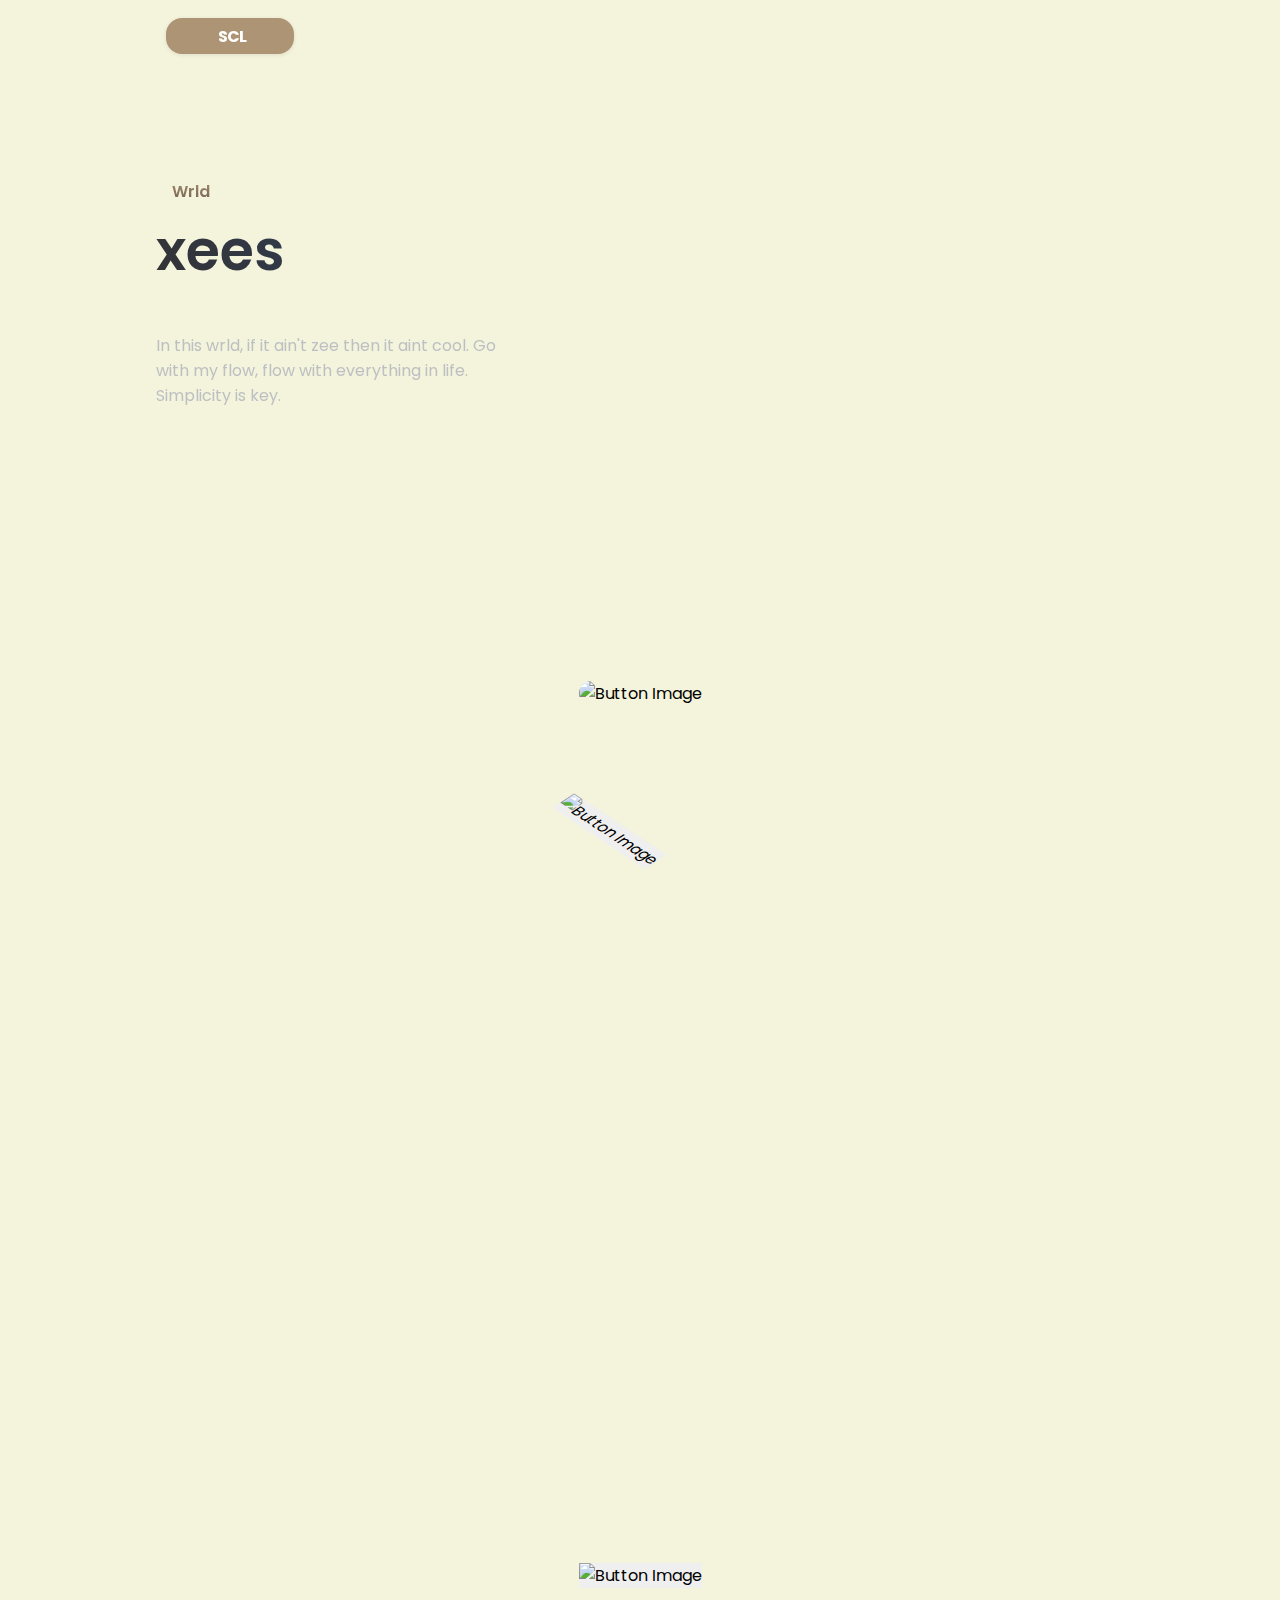
==== commit b5ae57ea: "Merge branch 'main' into glitch" ====
--- a/index.html
+++ b/index.html
@@ -50,7 +50,9 @@
     />
 
         <!--=============== FAVICON ===============-->
-        <link rel="shortcut icon" href="https://i.pinimg.com/564x/1e/d5/da/1ed5da701bf3bb2637931feaf5e7d3af.jpg" type="image/x-icon">
+
+        <link rel="shortcut icon" href="https://cdn.glitch.global/6d8ff60f-4ec3-49e2-a4de-f798f903381b/3ece20ae-58c9-4bb8-8770-6320e81769c6.image.png?v=1700781091949" type="image/x-icon">
+
 
         <!--=============== REMIX ICONS ===============-->
         <link href="https://cdn.jsdelivr.net/npm/remixicon@2.5.0/fonts/remixicon.css" rel="stylesheet">
@@ -68,45 +70,28 @@
                     <i class="ri-at-line nav__logo-icon"></i> scl
                 </a>
 
-               <!-- <div class="nav__menu" id="nav-menu">
-                    <ul class="nav__list">
-                        <li class="nav__item">
-                            <a href="#home" class="nav__link active-link">Home</a>
-                        </li>
-                        <li class="nav__item">
-                            <a href="#about" class="nav__link">About</a>
-                        </li>
-                        <li class="nav__item">
-                            <a href="#personality" class="nav__link">Personality</a>
-                        </li>
-                        <li class="nav__item">
-                            <a href="#qotd" class="nav__link">QOTD</a>
-                        </li>
-                     
-                    </ul>
-
-                    <div class="nav__close" id="nav-close">
-                        <i class="ri-close-line"></i>
-                    </div>
-                </div>
-
-             <!--   <div class="nav__btns">
-                    <!-- Theme change button -->
-                    <!--<i class="ri-moon-line change-theme" id="theme-button"></i>
-
-                    <div class="nav__toggle" id="nav-toggle">
-                        <i class="ri-menu-line"></i>
-                    </div>
-                </div>-->
+            
             </nav>
         </header>
 
         <main class="main">
+          
+          
+          
+          
+          
+          
+          
+          
+          
+          
+          
+          
             <!--==================== HOME ====================-->
             <section class="home" id="home">
                 <div class="home__container container grid">
           
-                   <img src="https://cdn.glitch.global/6d8ff60f-4ec3-49e2-a4de-f798f903381b/thumbnails%2F4777f201-30ab-483e-afba-2df6048696b3.image.png?1700680398697" alt="" class="home__img">
+                   <img src="https://cdn.glitch.global/6d8ff60f-4ec3-49e2-a4de-f798f903381b/thumbnails%2Fae5b9607-1cd5-499f-bacc-fe7b966b3c01.image.png?1700846976955" alt="" class="home__img">
 
 
                     <div class="home__data">
@@ -122,7 +107,9 @@
                         <!--<a href="#about" class="button button--flex">
                             Explore <i class="ri-arrow-right-down-line button__icon"></i>
                         </a>-->
-                       <a href="https://linktr.ee/justaboynick" target="_blank" class="container-imb button--flex">
+                      
+    
+                       <a class="container-imb button--flex">
                       
                         <!--     <div class="container-imb">
     <button class="image-button" onclick="handleButtonClick()">
@@ -131,9 +118,10 @@
   </div>-->
                           <div class="home__social">
                     
-                     
-                  
-                             
+                         </div>
+       
+                                                      
+   
                             </a>
                  
      </div>
@@ -151,14 +139,48 @@
                     </div>
             </section>
 
+          
+          
+          
+          
+          
+          
+          
+       <style>  
+          .home__subtitle2 {
+  font-size: var(--big-font-size);
+  margin-bottom: var(--mb-2-5);
+   background: linear-gradient(45deg,#f8ecdc, #483e2c, #f8ecdc);
+      -webkit-background-clip: text;
+      color: transparent;
+}
+      </style> 
+          
       <section class="sponsor section">
                 <div class="sponsor__container container grid">
                     <a href="https://locket.camera/links/dGJDejex2ACaZSJv5" target="_blank" class="container-imb button--flex">
                       
                              <div class="container-imb">
     <button class="image-button" onclick="handleButtonClick()">
-      <img src="https://cdn.glitch.global/6d8ff60f-4ec3-49e2-a4de-f798f903381b/thumbnails%2F1a58cb96-5680-496c-bc19-79834a83aef6.image.png?1700661611940" alt="Button Image">
+      <img src="https://cdn.glitch.global/6d8ff60f-4ec3-49e2-a4de-f798f903381b/6f73a128-d72b-4d9b-bbe0-d9d9862c1315.image.png?v=1700858459080" height="155" width="155"  alt="Button Image">
     </button>
+                      
+                              
+                              
+                                <section class="iso product section container">
+                        
+                                  
+                                     <button class="image-button3" onclick="handleButtonClick()">
+      <img src="https://cdn.glitch.global/6d8ff60f-4ec3-49e2-a4de-f798f903381b/3ece20ae-58c9-4bb8-8770-6320e81769c6.image.png?v=1700781091949" height="155" width="155"  alt="Button Image">
+    </button>
+		<header>
+			<h1 class="home__subtitle2"></h1>
+		</header>
+		<p></p>
+		<div class="button-container">
+		
+		</div>
+	</section>
   </div>
                   
                     
@@ -243,7 +265,10 @@
                                    Kingston College the worst prolly
                                 </p>
                             </div>
+                         
                         </div>
+                      
+                         
                     </div>
 
                     <div class="questions__group">
@@ -262,6 +287,21 @@
                             </div>
                         </div>
 
+                      <div class="questions__item">
+                            <header class="questions__header">
+                                <i class="ri-fingerprint-line questions__icon"></i>
+                                <h3 class="questions__item-title">
+                                    What do you do/Interests?
+                                </h3>
+                            </header>
+
+                            <div class="questions__content">
+                                <p class="questions__description">
+                                   Jump into the sewer to find out and for my interest in photos, the locket link is there by clicking the floating boy or the planet 
+                                </p>
+                            </div>
+                         
+                        </div>
                       
                        
                     </div>
@@ -270,142 +310,282 @@
               
               
               
-              
-              
-              
-              
-              
-              
-              
-              
-              
-              
-
-              
-              
-              
-              
-              
-              
-              
-              
+                <section class="sponsor section">
+                <div class="sponsor__container container grid">
+                      <a href="/services" class="container-imb button--flex">
+                      
+                             <div class="container-imb">
+    <button class="image-button2" onclick="handleButtonClick()">
+      <img src="https://cdn.glitch.global/6d8ff60f-4ec3-49e2-a4de-f798f903381b/068b21b6-ec55-416f-9ec0-c672f6ebea55.image.png?v=1700851280372" height="155" width="155"  alt="Button Image">
+    </button>
+                                <section class="iso product section container">
+
+		<p></p>
+		<div class="button-container">
+		
+		</div>
+	</section>
+  </div>
+                  
+                    
+                 <!--   <img src="https://i.pinimg.com/originals/0d/94/5d/0d945d4a1fdce3ef44b866c3ef58f9b9.jpg" alt="" class="sponsor__img" href="https://youtube.com">
+                    <img src= "https://cdn.glitch.global/6d8ff60f-4ec3-49e2-a4de-f798f903381b/2ce4e04d3d82b75c3d58d47f32632218.jpg?v=1669480795972" alt="" class="sponsor__img">
+                    <img src="https://cdn.glitch.global/1dd1342c-3337-495d-bedc-81e56011f1c3/C219C3F2-691F-42A8-9723-A7BB6080ACED.jpeg?v=1668520143405" alt="" class="sponsor__img">
+                    <img src="https://cdn.glitch.global/1dd1342c-3337-495d-bedc-81e56011f1c3/7ED66693-523E-4662-87D7-F346CA0960AF.jpeg?v=1668522975378" alt="" class="sponsor__img">-->
+                </div>
+                       
+                         
+                 
+            </section>
+              
+              
+              
+              
+    <!--          
+<style>
+  
+.slider {
+    background: transparent;
+    /*box-shadow: 0 10px 20px -5px rgba(0, 0, 0, .125);*/
+    height: 100px;
+    margin: auto;
+    overflow: hidden;
+    position: relative;
+    width: 960px;
+}
+
+.slider::before,
+.slider::after {
+    background: linear-gradient(to right,  transparent 100%, rgba(255,255,255,0) 100%);
+    content: "";
+    height: 100px;
+    position: absolute;
+    width: 200px;
+    z-index: 2;
+}
+
+.slider::after {
+    right: 0;
+    top: 0;
+    transform: rotateZ(180deg);
+}
+
+.slider::before {
+    left: 0;
+    top: 0;
+}
+
+.slide-track {
+    animation: scroll 40s linear infinite;
+    display: flex;
+    width: calc(250px * 14);
+}
+
+.slide {
+    height: 100px;
+    width: 250px;
+}
+
+@keyframes scroll {
+    0% {
+        transform: translateX(0);
+    }
+    100% {
+        transform: translateX(calc(-250px * 7));
+    }
+}
+
+              </style>
+              
+              
+              
+              
+              
+<section class="section category" id="partners">
+  
+  <br>
+  <br>
+       <div class="slider">
+	<div class="slide-track">
+		<div class="slide">
+			<img src="https://cdn.glitch.global/6d8ff60f-4ec3-49e2-a4de-f798f903381b/ef2fe823-d372-4e16-ae26-820913e6a107.image.png?1700680837251" height="90" width="90" alt="" />
+		</div>
+		<div class="slide">
+			<img src="https://cdn.glitch.global/6d8ff60f-4ec3-49e2-a4de-f798f903381b/3ece20ae-58c9-4bb8-8770-6320e81769c6.image.png?1700781091949" height="90" width="90" alt="" />
+		</div>
+		<div class="slide">
+			<img src="https://cdn.glitch.global/6d8ff60f-4ec3-49e2-a4de-f798f903381b/79155caf-0236-4a47-920e-6bc4ec873e64.image.png?1700669286201" height="90" width="90" alt="" />
+		</div>
+		<div class="slide">
+			<img src="https://cdn.glitch.global/6d8ff60f-4ec3-49e2-a4de-f798f903381b/thumbnails%2F4777f201-30ab-483e-afba-2df6048696b3.image.png?1700680398697" height="95" width="95" alt="" />
+		</div>
+    
+    
+    <div class="slide">
+			<img src="https://cdn.glitch.global/6d8ff60f-4ec3-49e2-a4de-f798f903381b/ef2fe823-d372-4e16-ae26-820913e6a107.image.png?1700680837251" height="90" width="90" alt="" />
+		</div>
+		<div class="slide">
+			<img src="https://cdn.glitch.global/6d8ff60f-4ec3-49e2-a4de-f798f903381b/3ece20ae-58c9-4bb8-8770-6320e81769c6.image.png?1700781091949" height="90" width="90" alt="" />
+		</div>
+		<div class="slide">
+			<img src="https://cdn.glitch.global/6d8ff60f-4ec3-49e2-a4de-f798f903381b/79155caf-0236-4a47-920e-6bc4ec873e64.image.png?1700669286201" height="90" width="90" alt="" />
+		</div>
+		<div class="slide">
+			<img src="https://cdn.glitch.global/6d8ff60f-4ec3-49e2-a4de-f798f903381b/thumbnails%2F4777f201-30ab-483e-afba-2df6048696b3.image.png?1700680398697" height="95" width="95" alt="" />
+		</div>
+
+	</div>
+</div>
+  
+   
+     <!--    <div class="sponsor__container container grid">
+                    <img src="https://cmaalpha.com/images/logos/logo150_150.png" alt="" class="sponsor__img" href="https://youtube.com">
+                    <img src= "https://www.sthughshigh.org/wp-content/uploads/2018/07/stj-logo.png" alt="" class="sponsor__img">
+                    <img src="https://wolmerstoronto.ca/wp-content/uploads/2020/12/Wolmers-HS-Emblem-1080-882x1024.png" alt="" class="sponsor__img">
+                    <img src="https://upload.wikimedia.org/wikipedia/en/c/c4/St_Andrew_High_School_Logo.png" alt="" class="sponsor__img">
+                </div>
+   <div class="partner__container grid">
+                
+                       <div class="bx bxs-star new__tag">
+                           
+                      </div>
+                           <article class="partner__card">
+                  <img src="https://cmaalpha.com/images/logos/logo150_150.png" alt="" class="partner__img">
+                        <a href="https://cmaalpha.com/" target="_blank" class="bx bxl-instagram partner__icon">⠀</a>
+                        
+                        <h3 class="partner__name">CMA Alpha</h3>
+                        <span class="partner__title">Science and Environmental Club</span>
+                    </article>
+
+                    <article class="partner__card">
+                        <img src="https://www.sthughshigh.org/wp-content/uploads/2018/07/stj-logo.png" alt="" class="partner__img">
+                        <a href="https://instagram.com" target="_blank" class="bx bxl-instagram partner__icon">⠀</a>
+                        
+                        <h3 class="partner__name">St. Hughs High School</h3>
+                        <span class="partner__title">Science Club</span>
+                    </article>
+
+                    <article class="partner__card">
+                        <img src="https://wolmerstoronto.ca/wp-content/uploads/2020/12/Wolmers-HS-Emblem-1080-882x1024.png" alt="" class="partner__img">
+                        <a href="https://instagram.com" target="_blank" class="bx bxl-instagram partner__icon">⠀</a>
+                        
+                        <h3 class="partner__name">Wolmers Girls High School</h3>
+                        <span class="partner__title">Science Club</span>
+                    </article>
+
+                    <article class="partner__card">
+                        <img src="https://cdn3d.iconscout.com/3d/premium/thumb/businessman-pointing-down-4997925-4165655.png" alt="" class="partner__img">
+                        <h3 class="partner__name">Partner With Us</h3>
+                      <span class="partner__title">Head Body of a club?</span>
+                        <a href="/" target="_blank" class="partner__button">Affiliate</a>
+                       
+                    
+                    </article>
+       
+                       
+                    
+                
+                </div>
+                    
+               
+            </section>-->
+              
+
+              
+      <style>        
+              .center {
+	display: grid;
+	place-content: center;
+	position: absolute;
+	inset: 0;
+}
+
+.iso {
+	--iso: scaleX(0.866025) rotateZ(30deg) skewX(150deg);
+
+	max-width: 45ch;
+	transform: var(--iso);
+}
+
+.btnb {
+	--size: 1em;
+	--magic: 0.866025;
+	--shift: translate(
+		calc(-1 * var(--size)),
+		calc(-1 * var(--size) * var(--magic))
+	);
+	position: relative;
+	font: inherit;
+	color: #eee;
+	background-color: #222;
+	border: none;
+	padding: 0;
+
+	transform: var(--shift);
+	transition: transform 400ms ease;
+}
+
+.content {
+	background-color: #222;
+	padding: 1em;
+}
+
+:is(.side, .front) {
+	position: absolute;
+	transition: transform 400ms ease;
+}
+
+.front {
+	inset: 0 calc(var(--size) * -2) 0 100%;
+	background-color: #262626;
+
+	transform-origin: center left;
+	transform: skewY(41.25deg) scaleX(0.5);
+	z-index: 1;
+}
+
+.side {
+	inset: 100% 0 calc(-2 * var(--size) * var(--magic)) 0;
+	background-color: #161616;
+
+	transform-origin: top center;
+	transform: skewX(49deg) scaleY(0.5);
+	z-index: 1;
+}
+
+.btnb:hover {
+	--shift: translate(
+		calc(-2 * var(--size)),
+		calc(-2 * var(--size) * var(--magic))
+	);
+}
+
+.btnb:active {
+	--shift: translate(0, 0);
+}
+
+.btnb:hover .front {
+	transform: skewY(41.25deg) scaleX(1);
+}
+
+.btnb:hover .side {
+	transform: skewX(49deg) scaleY(1);
+}
+
+.btnb:active .front {
+	transform: skewY(41.25deg) scaleX(0);
+}
+
+.btnb:active .side {
+	transform: skewX(49deg) scaleY(0);
+}
+          </style>
+              
+              
+  
             <!--==================== STEPS ====================-->
         
-              
-              
-              
-              
-    <style>      
-        
-              .section__title-center{
-  font-size: var(--h1-font-size);
-  margin-bottom: var(--mb-2);
-  line-height: 140%;
- background: linear-gradient(to bottom, #ac9474, #f8ecdc 50%, #eee 75%, #333 75%);
-               
-  color: transparent;
-  -webkit-background-clip: text;
-  background-clip: text;
-}
-
-.section__title-center{
-  text-align: center;
-}
-      </style>    
-              
-             <section class="product section container" id="personality">
-                <h2 class="section__title-center">
-                    Services
-                </h2>
-               
-               <style>
-  
-
-    #countdown {
-      font-size: 24px;
-      text-align: center;
-    }
-  </style>
-
-  <div id="countdown"></div>
-
-  <script>
-    // Function to calculate the time until the next Saturday
-    function calculateTimeUntilSaturday() {
-      const now = new Date();
-      const daysUntilSaturday = (7 - now.getDay() + 7) % 7; // 6 represents Saturday
-      const nextSaturday = new Date(now.getFullYear(), now.getMonth(), now.getDate() + daysUntilSaturday, 0, 0, 0);
-      const timeUntilSaturday = nextSaturday - now;
-
-      return timeUntilSaturday;
-    }
-
-    // Function to update the countdown
-    function updateCountdown() {
-      const countdownElement = document.getElementById('countdown');
-      const timeUntilSaturday = calculateTimeUntilSaturday();
-
-      const days = Math.floor(timeUntilSaturday / (1000 * 60 * 60 * 24));
-      const hours = Math.floor((timeUntilSaturday % (1000 * 60 * 60 * 24)) / (1000 * 60 * 60));
-      const minutes = Math.floor((timeUntilSaturday % (1000 * 60 * 60)) / (1000 * 60));
-      const seconds = Math.floor((timeUntilSaturday % (1000 * 60)) / 1000);
-
-      countdownElement.innerHTML = `ETA<br>${days} days ${hours} hours ${minutes} minutes ${seconds} seconds`;
-
-      // Update the countdown every second
-      setTimeout(updateCountdown, 1000);
-    }
-
-    // Initial call to start the countdown
-    updateCountdown();
-  </script>
-              </section>
-              
-           
-
-            <!--==================== CONTACT ====================-->
-            <section class="contact section container" id="contact">                
-                <div class="contact__container grid">
-                 
-                    <div class="contact__box">
-                     
-                      
-                     
-
-                      <!-- <a href="https://www.youtube.com/watch?v=ooAmMKrYRHI&t=639s" target="_blank" class="footer__logo">
-                          
-                        <i class="ri-fullscreen-line footer__logo-icon"></i> ye24
-                    </a>-->
-                      
-                  
-                     
-                    </div>
-
-                    <!--<form action="" class="contact__form">
-                        <div class="contact__inputs">
-                            <div class="contact__content">
-                                <input type="email" placeholder=" " class="contact__input">
-                                <label for="" class="contact__label">Email</label>
-                            </div>
-
-                            <div class="contact__content">
-                                <input type="text" placeholder=" " class="contact__input">
-                                <label for="" class="contact__label">Subject</label>
-                            </div>
-
-                            <div class="contact__content contact__area">
-                                <textarea name="message" placeholder=" " class="contact__input"></textarea>                              
-                                <label for="" class="contact__label">Message</label>
-                            </div>
-                        </div>
-
-                        <button class="button button--flex">
-                            Send Message
-                            <i class="ri-arrow-right-up-line button__icon"></i>
-                        </button>
-                    </form>-->
-                </div>
-            </section>
+       
         </main>
 
         <!--==================== FOOTER ====================
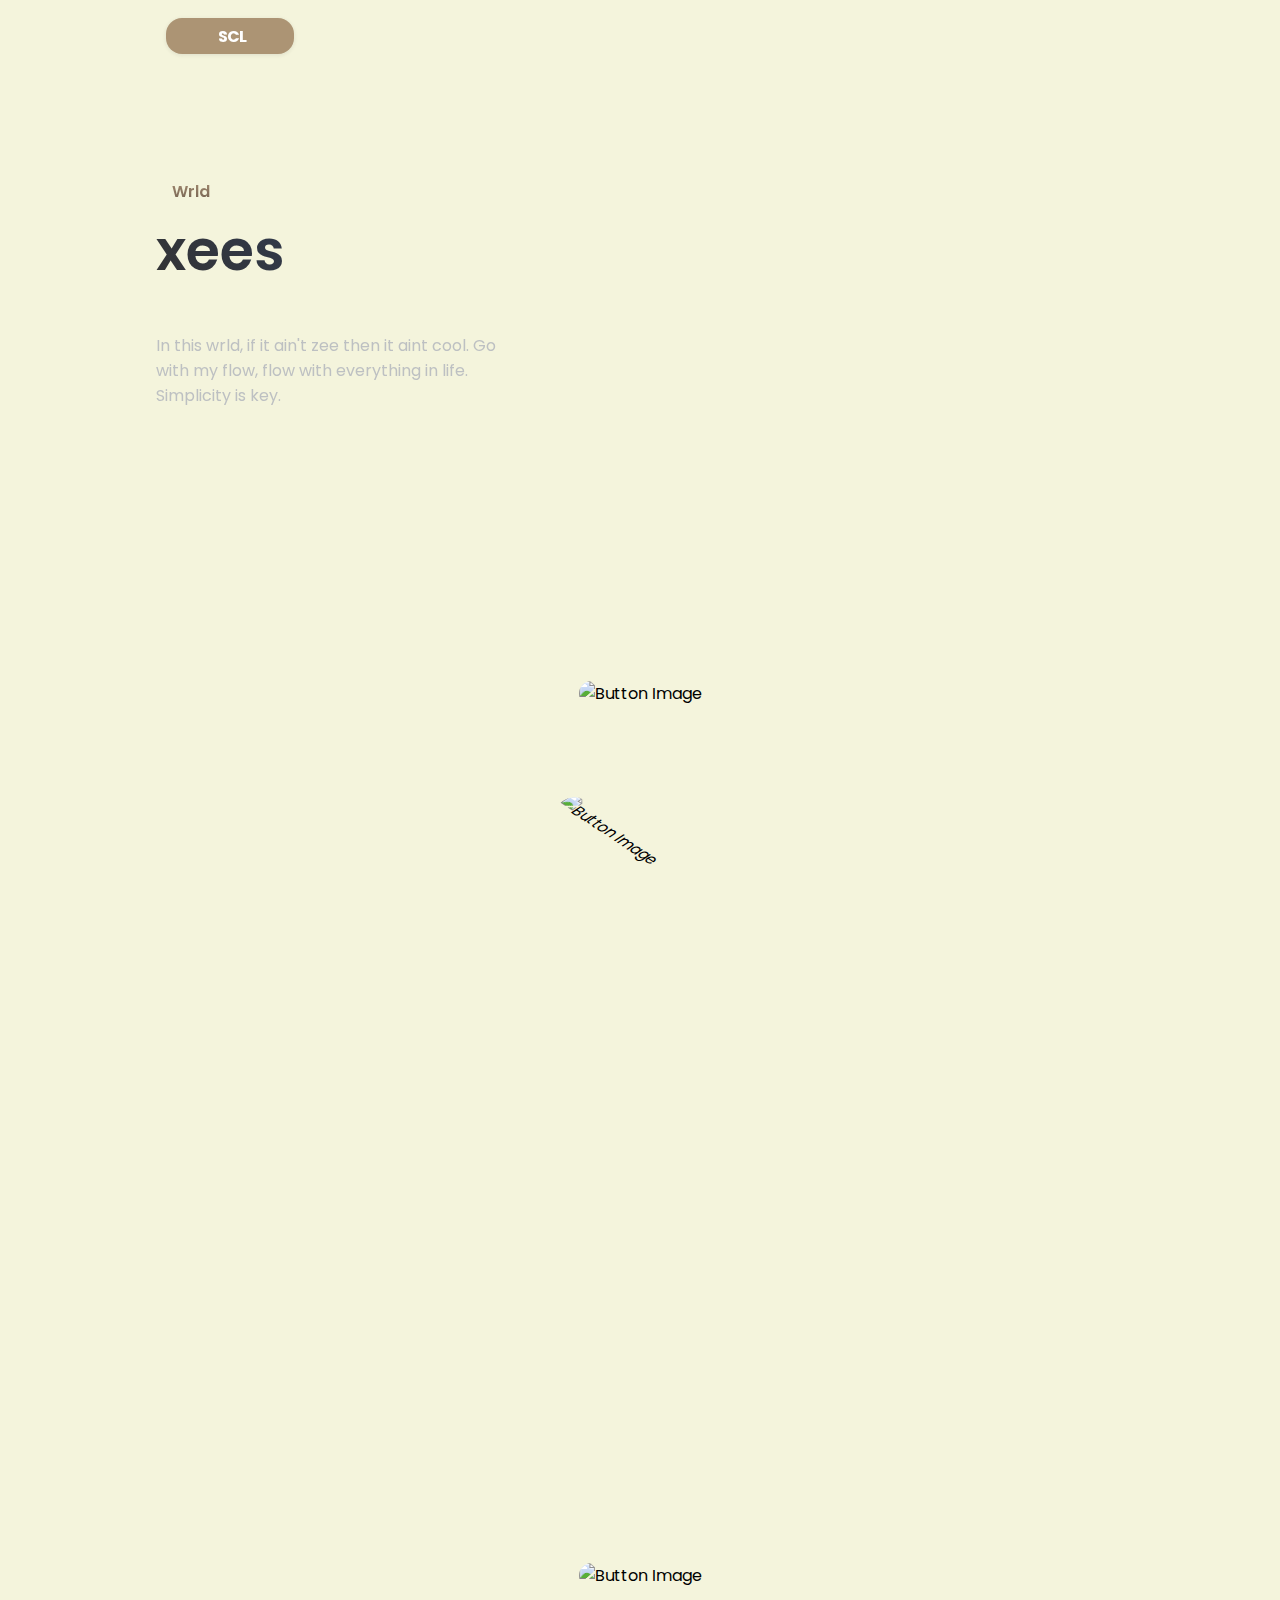
==== commit c3440b21: "Update index.html" ====
--- a/index.html
+++ b/index.html
@@ -83,7 +83,96 @@
           
           
           
-          
+             <style>        
+              .center {
+	display: grid;
+	place-content: center;
+	position: absolute;
+	inset: 0;
+}
+
+.iso {
+	--iso: scaleX(0.866025) rotateZ(30deg) skewX(150deg);
+
+	max-width: 45ch;
+	transform: var(--iso);
+}
+
+.btnb {
+	--size: 1em;
+	--magic: 0.866025;
+	--shift: translate(
+		calc(-1 * var(--size)),
+		calc(-1 * var(--size) * var(--magic))
+	);
+	position: relative;
+	font: inherit;
+	color: #eee;
+	background-color: #222;
+	border: none;
+	padding: 0;
+
+	transform: var(--shift);
+	transition: transform 400ms ease;
+}
+
+.content {
+	background-color: #222;
+	padding: 1em;
+}
+
+:is(.side, .front) {
+	position: absolute;
+	transition: transform 400ms ease;
+}
+
+.front {
+	inset: 0 calc(var(--size) * -2) 0 100%;
+	background-color: #262626;
+
+	transform-origin: center left;
+	transform: skewY(41.25deg) scaleX(0.5);
+	z-index: 1;
+}
+
+.side {
+	inset: 100% 0 calc(-2 * var(--size) * var(--magic)) 0;
+	background-color: #161616;
+
+	transform-origin: top center;
+	transform: skewX(49deg) scaleY(0.5);
+	z-index: 1;
+}
+
+.btnb:hover {
+	--shift: translate(
+		calc(-2 * var(--size)),
+		calc(-2 * var(--size) * var(--magic))
+	);
+}
+
+.btnb:active {
+	--shift: translate(0, 0);
+}
+
+.btnb:hover .front {
+	transform: skewY(41.25deg) scaleX(1);
+}
+
+.btnb:hover .side {
+	transform: skewX(49deg) scaleY(1);
+}
+
+.btnb:active .front {
+	transform: skewY(41.25deg) scaleX(0);
+}
+
+.btnb:active .side {
+	transform: skewX(49deg) scaleY(0);
+}
+          </style>
+              
+              
           
           
           
@@ -164,8 +253,7 @@
     <button class="image-button" onclick="handleButtonClick()">
       <img src="https://cdn.glitch.global/6d8ff60f-4ec3-49e2-a4de-f798f903381b/6f73a128-d72b-4d9b-bbe0-d9d9862c1315.image.png?v=1700858459080" height="155" width="155"  alt="Button Image">
     </button>
-                      
-                              
+			 
                               
                                 <section class="iso product section container">
                         
@@ -492,96 +580,7 @@
               
 
               
-      <style>        
-              .center {
-	display: grid;
-	place-content: center;
-	position: absolute;
-	inset: 0;
-}
-
-.iso {
-	--iso: scaleX(0.866025) rotateZ(30deg) skewX(150deg);
-
-	max-width: 45ch;
-	transform: var(--iso);
-}
-
-.btnb {
-	--size: 1em;
-	--magic: 0.866025;
-	--shift: translate(
-		calc(-1 * var(--size)),
-		calc(-1 * var(--size) * var(--magic))
-	);
-	position: relative;
-	font: inherit;
-	color: #eee;
-	background-color: #222;
-	border: none;
-	padding: 0;
-
-	transform: var(--shift);
-	transition: transform 400ms ease;
-}
-
-.content {
-	background-color: #222;
-	padding: 1em;
-}
-
-:is(.side, .front) {
-	position: absolute;
-	transition: transform 400ms ease;
-}
-
-.front {
-	inset: 0 calc(var(--size) * -2) 0 100%;
-	background-color: #262626;
-
-	transform-origin: center left;
-	transform: skewY(41.25deg) scaleX(0.5);
-	z-index: 1;
-}
-
-.side {
-	inset: 100% 0 calc(-2 * var(--size) * var(--magic)) 0;
-	background-color: #161616;
-
-	transform-origin: top center;
-	transform: skewX(49deg) scaleY(0.5);
-	z-index: 1;
-}
-
-.btnb:hover {
-	--shift: translate(
-		calc(-2 * var(--size)),
-		calc(-2 * var(--size) * var(--magic))
-	);
-}
-
-.btnb:active {
-	--shift: translate(0, 0);
-}
-
-.btnb:hover .front {
-	transform: skewY(41.25deg) scaleX(1);
-}
-
-.btnb:hover .side {
-	transform: skewX(49deg) scaleY(1);
-}
-
-.btnb:active .front {
-	transform: skewY(41.25deg) scaleX(0);
-}
-
-.btnb:active .side {
-	transform: skewX(49deg) scaleY(0);
-}
-          </style>
-              
-              
+   
   
             <!--==================== STEPS ====================-->
         
--- a/sprinkle-cuvbn-pubp/css/styles.css
+++ b/sprinkle-cuvbn-pubp/css/styles.css
@@ -507,26 +507,82 @@
 
     @keyframes floatAnimation {
       0% {
-        transform: translateY(0);
+        transform: translateY(10px);
       }
       100% {
-        transform: translateY(-10px);
+        transform: translateY(-20px);
       }
     }
 
     /* Optional styling for better visibility */
     .image-button img {
    
-        width: 100px;
+        width: 200px;
+  border-radius: 30px;
+  justify-self: center;
+      height: auto;
+      transition: transform 0.5s ease-in-out;
+    }
+
+    .image-button:hover img {
+      transform: scale(1.1);
+    }
+
+
+
+
+    .image-button2 {
+      background: none;
+      border: none;
+      cursor: pointer;
+     
+    }
+
+
+    /* Optional styling for better visibility */
+    .image-button2 img {
+   
+        width: 200px;
+       bottom: -1;
   border-radius: 30px;
   justify-self: center;
       height: auto;
       transition: transform 0.3s ease-in-out;
     }
 
-    .image-button:hover img {
+    .image-button2:hover img {
       transform: scale(1.1);
     }
+
+
+
+
+
+    .image-button3 {
+      background: none;
+      border: none;
+      cursor: pointer;
+     
+    }
+
+
+    /* Optional styling for better visibility */
+    .image-button3 img {
+   
+        width: 200px;
+       bottom: -1;
+  border-radius: 30px;
+  justify-self: center;
+      height: auto;
+      transition: transform 0.3s ease-in-out;
+    }
+
+    .image-button3:hover img {
+      transform: scale(1.1);
+    }
+
+
+
 
  .container-imb {
       text-align: center;
